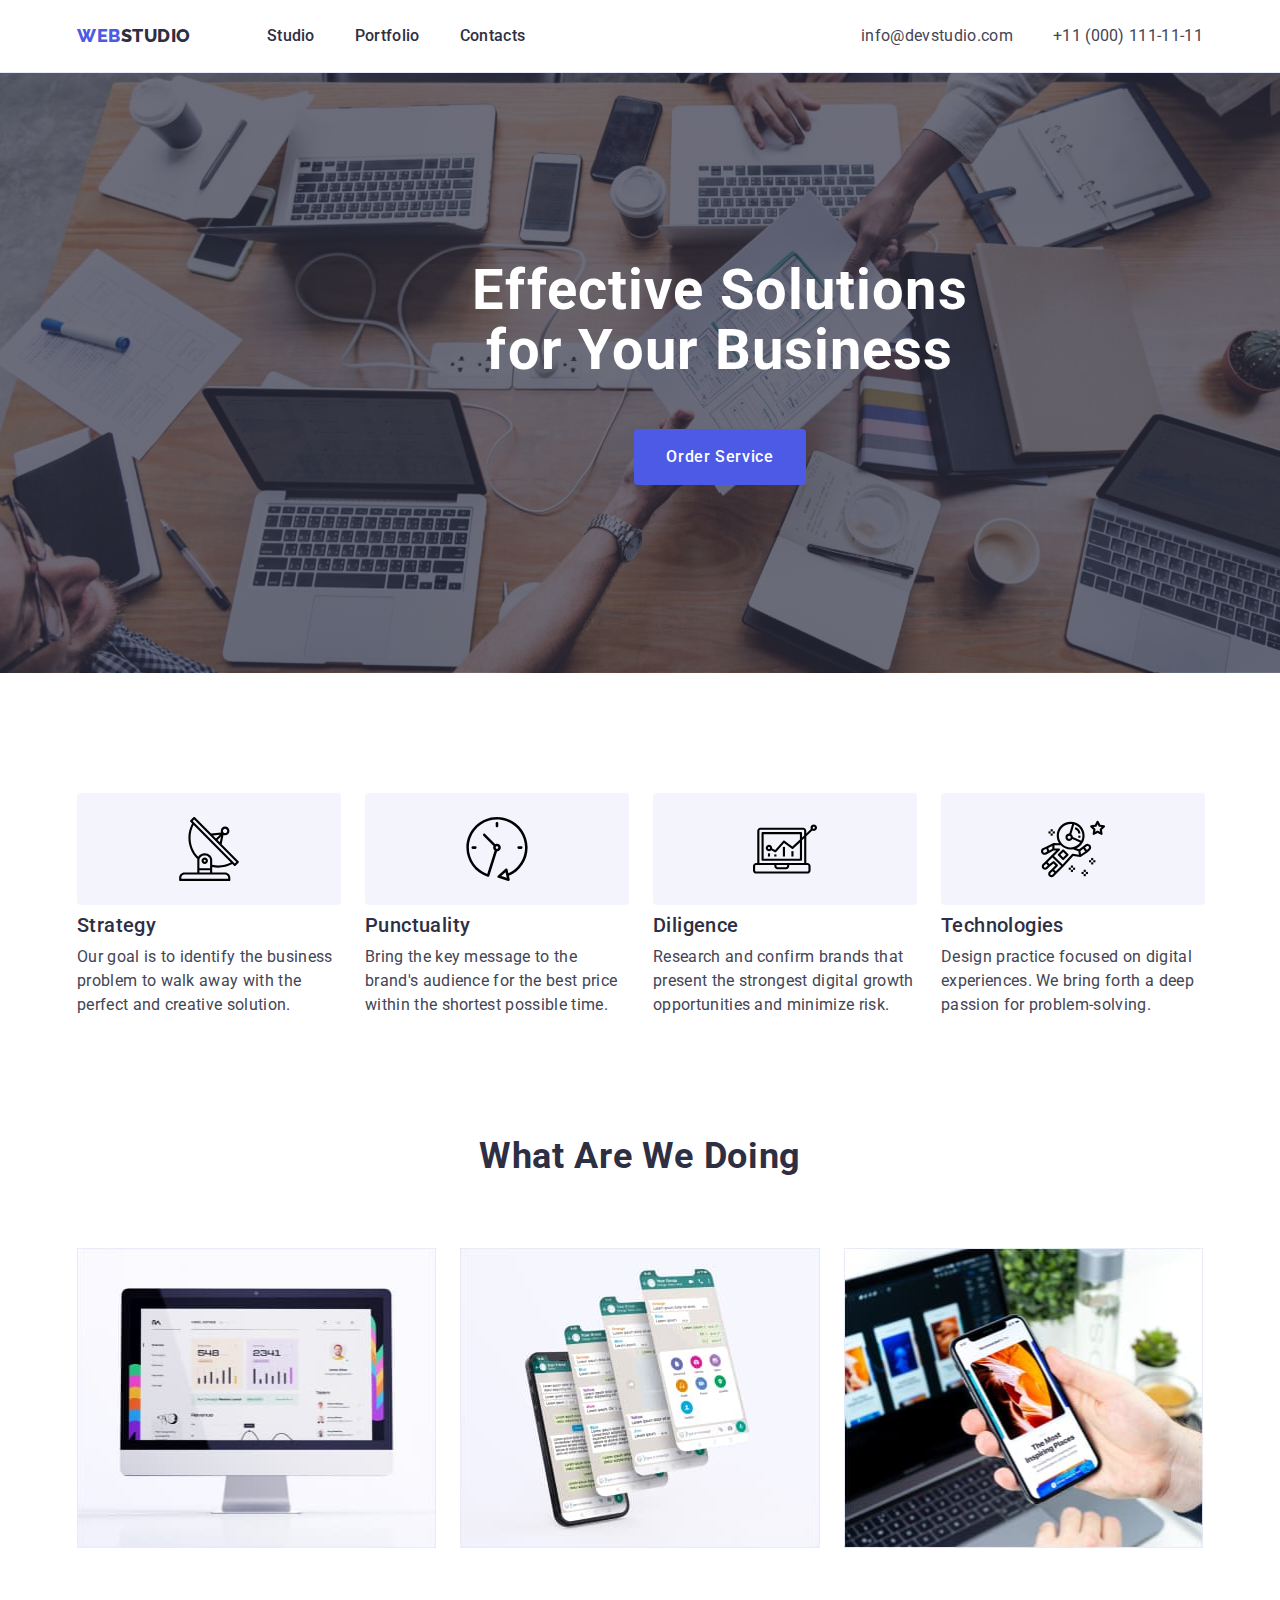
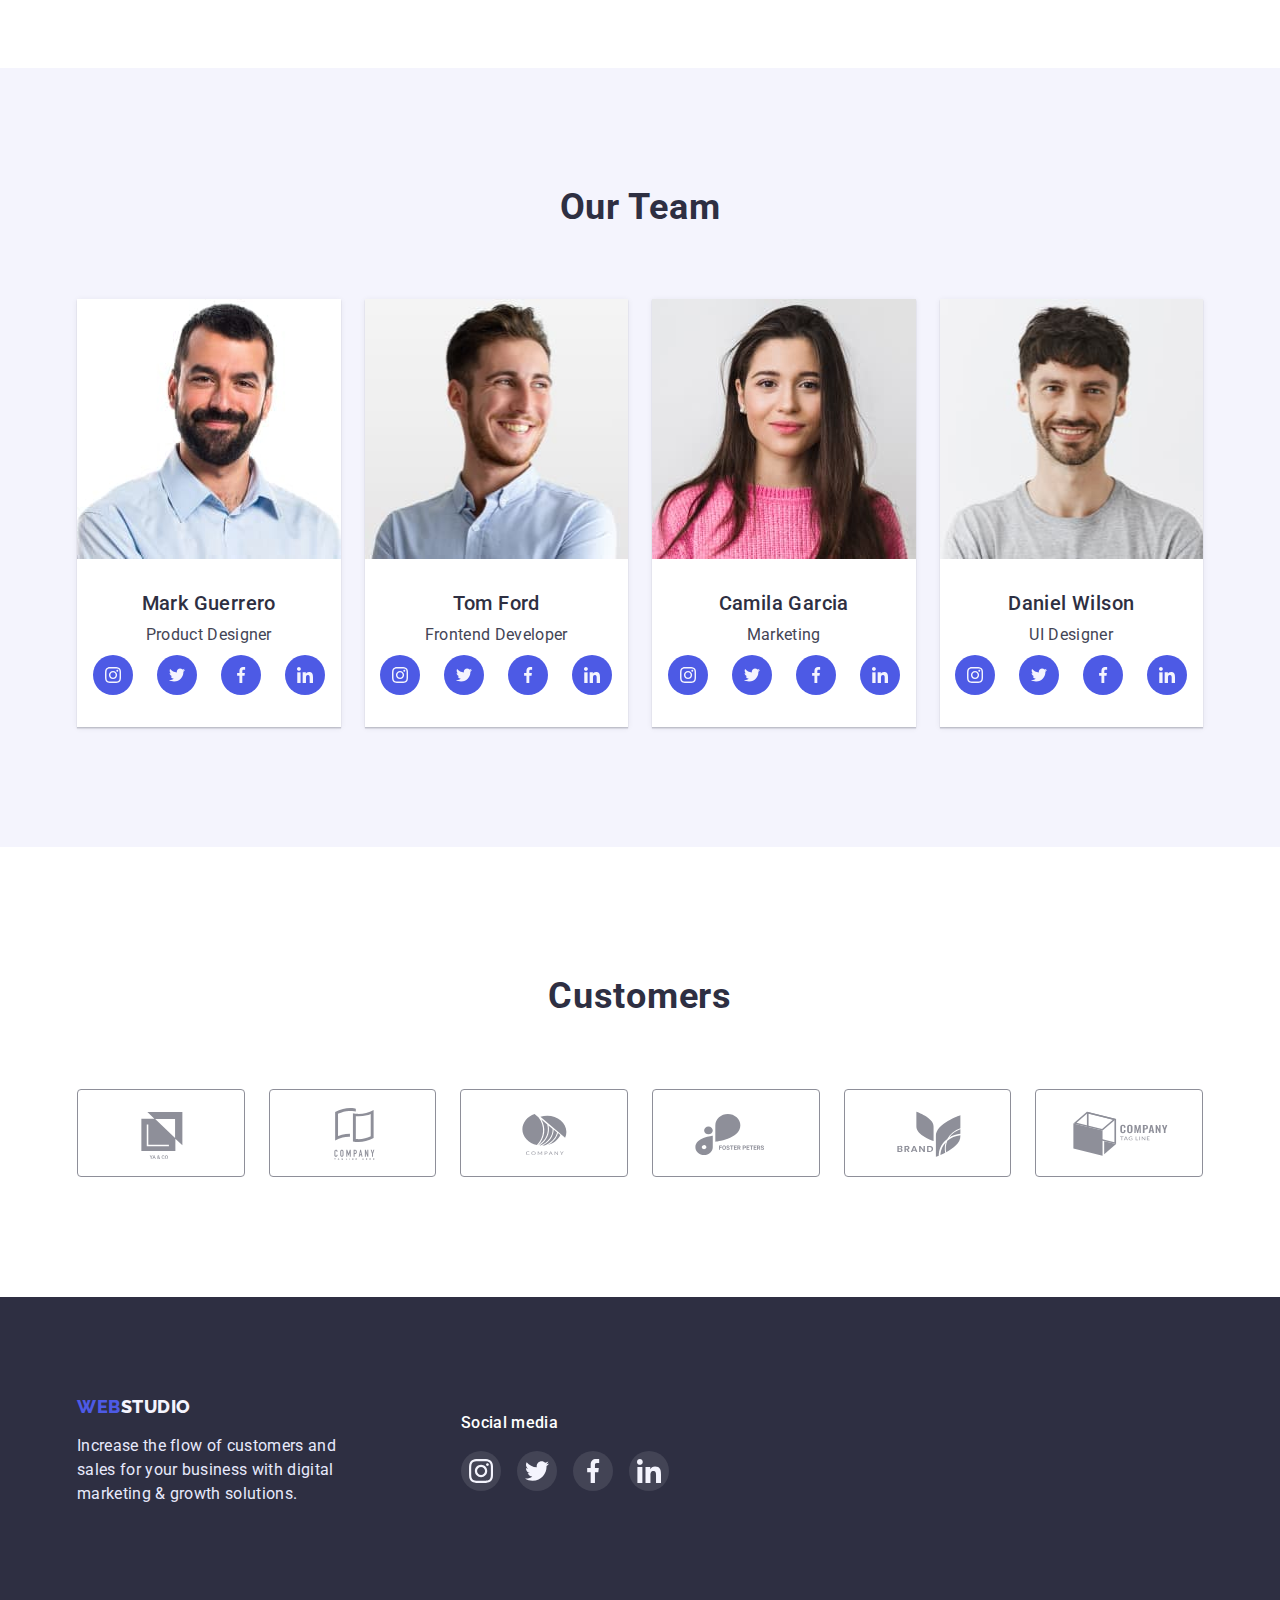
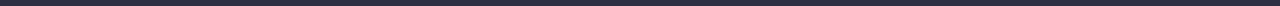
==== index.html @ b481aa51 "Initial commit" ====
<!DOCTYPE html>
<html lang="en">
  <head>
    <meta charset="UTF-8" />
    <meta http-equiv="X-UA-Compatible" content="IE=edge" />
    <meta name="viewport" content="width=device-width, initial-scale=1.0" />
    <title>Document</title>
    <link rel="preconnect" href="https://fonts.googleapis.com" />
    <link rel="preconnect" href="https://fonts.gstatic.com" crossorigin />
    <link
      href="https://fonts.googleapis.com/css2?family=Raleway:wght@800&family=Roboto:wght@400;500;700;900&display=swap"
      rel="stylesheet"
    />
    <link rel="stylesheet" href="https://cdnjs.cloudflare.com/ajax/libs/modern-normalize/1.1.0/modern-normalize.min.css">
    <link rel="stylesheet" href="./css/styles.css" />
  </head>
  <body>
    <!-- header  -->
    <header class="page-header">
      <div class="container header-container">
        <nav class="page-nav">
          <a href="./index.html" class="link logo">
            Web<spn class="logo-type">Studio</spn></a
          >
  
          <ul class="list menu">
            <li class="menu-item">
              <a href="./index.html" class="link menu-link">Studio</a>
            </li>
            <li class="menu-item">
              <a href="./portfolio.html" class="link menu-link">Portfolio</a>
            </li>
            <li class="menu-item">
              <a href="" class="link menu-link">Contacts</a>
            </li>
          </ul>
        </nav>
        <address>
          <ul class="list address-container">
            <li class="phone-number">
              <a href="mailto:info@devstudio.com" class="link info"
                >info@devstudio.com</a
              >
            </li>
            <li>
              <a href="tel:+110001111111" class="link info"
                >+11 (000) 111-11-11</a
              >
            </li>
          </ul>
        </address>
      </div>
    </header>
    <!-- main  -->
    <main>
      <!-- hero -->
      <section class="hero">
        <div class="container"><h1 class="hero-text">Effective Solutions for Your Business</h1>
        <button type="button" class="hero-btn">Order Service</button></div>
         
      </section>
      <!-- feature  -->
      <section >
        <div class="container"><h2 class="visually-hidden">our feature</h2>
          <!-- <ul class="feature-list-prymiry list">
            <li class="feature-list-item">
              <a href=""class="feature-list-link">
                <svg class="feature-list-icon" width="64" height="64">
                  <use href="./images/sprite.svg#icon-antenna"></use>
                </svg>
              </a>
            </li>
            <li>
              <a href=""class="feature-list-link">
                <svg class="feature-list-icon" width="64" height="64">
                  <use href="./images/sprite.svg#icon-clock"></use>
                </svg>
              </a>
            </li>
            <li>
              <a href=""class="feature-list-link">
                <svg class="feature-list-icon" width="64" height="64">
                  <use href="./images/sprite.svg#icon-diagram"></use>
                </svg>
              </a>
            </li>
            <li>
              <a href=""class="feature-list-link">
                <svg class="feature-list-icon" width="64" height="64">
                  <use href="./images/sprite.svg#icon-astronaut"></use>
                </svg>
              </a>
            </li>
          </ul> -->
        <ul class="list feature-container">
          <li class="feature-list">
            <div><a href="" class="feature-list-link">
              <svg class="feature-list-icon" width="64" height="64">
                <use href="./images/sprite.svg#icon-antenna"></use>
              </svg>
            </a></div>
            <h3 class="secondary-text feature-text">Strategy</h3>
            <p class="subtitle-text feature-subtitle">
              Our goal is to identify the business problem to walk away with the
              perfect and creative solution.
            </p>
          </li>
          <li class="feature-list">
            <div><a href="" class="feature-list-link">
              <svg class="feature-list-icon" width="64" height="64">
                <use href="./images/sprite.svg#icon-clock"></use>
              </svg>
            </a></div>
            <h3 class="secondary-text feature-text">Punctuality</h3>
            <p class="subtitle-text feature-subtitle">
              Bring the key message to the brand's audience for the best price
              within the shortest possible time.
            </p>
          </li>
          <li class="feature-list">
            <div><a href="" class="feature-list-link">
              <svg class="feature-list-icon" width="64" height="64">
                <use href="./images/sprite.svg#icon-diagram"></use>
              </svg>
            </a></div>
            <h3 class="secondary-text feature-text">Diligence</h3>
            <p class="subtitle-text feature-subtitle">
              Research and confirm brands that present the strongest digital
              growth opportunities and minimize risk.
            </p>
          </li>
          <li class="feature-list">
            <div><a href="" class="feature-list-link">
              <svg class="feature-list-icon" width="64" height="64">
                <use href="./images/sprite.svg#icon-astronaut"></use>
              </svg>
            </a></div>
            <h3 class="secondary-text feature-text">Technologies</h3>
            <p class="subtitle-text feature-subtitle">
              Design practice focused on digital experiences. We bring forth a
              deep passion for problem-solving.
            </p>
          </li>
        </ul></div>
       
      </section>
      <!-- What are we doing -->
      <section class="work-contanier">
        <div class="container "><h2 class="primary-text work-header">What are we doing</h2>
        <ul class="list work-list">
          <li class="work-cards">
            <img src="./images/our-works/rectangle.jpg" alt="laptop" width="360" height="300" />
          </li>
          <li class="work-cards">
            <img src="./images/our-works/rectangle1.jpg" alt="application" width="360" height="300" />
          </li>
          <li class="work-cards">
            <img src="./images/our-works/rectangle2.jpg" alt="mobile" width="360" height="300" />
          </li>
        </ul></div>
     
      </section>
      <!-- Our Team -->
      <section class="team-container">
        <div class="container"><h2 class="primary-text">Our Team</h2>
        <ul class="list team-list">
          <li class="team-cards" >
            <img src="./images/emploeers/mark-guerro.jpg" alt="Designer" width="264" />
            <div class="team-cards-text"><h3 class="secondary-text team-title">Mark Guerrero</h3>
            <p class="subtitle-text">Product Designer</p>
          <ul class="social-list list">
            <li class="social-list-item">
              <a href=""class="social-list-link">
                <svg class="social-list-icon" width="16" height="16">
                  <use href="./images/sprite.svg#instagram"></use></svg></a></li>
            <li class="social-list-item">
              <a href=""class="social-list-link">
                <svg class="social-list-icon" width="16" height="16">
                  <use href="./images/sprite.svg#twitter"></use></svg></a></li>
            <li class="social-list-item">
              <a href=""class="social-list-link">
                <svg class="social-list-icon" width="16" height="16">
                  <use href="./images/sprite.svg#facebook"></use></svg></a></li>
            <li class="social-list-item">
              <a href=""class="social-list-link">
                <svg class="social-list-icon" width="16" height="16">
                  <use href="./images/sprite.svg#linkedin"></use></svg></a></li>
          </ul></div>
          </li>
          <li class="team-cards" >
            <img src="./images/emploeers/tom-ford.jpg" alt="Developer" width="264" />
            <div class="team-cards-text"><h3 class="secondary-text team-title">Tom Ford</h3>
            <p class="subtitle-text">Frontend Developer</p>
          <ul class="social-list list">
            <li class="social-list-item">
              <a href="" class="social-list-link">
                <svg class="social-list-icon" width="16" height="16">
                  <use href="./images/sprite.svg#instagram"></use>
                </svg></a>
            </li>
            <li class="social-list-item">
              <a href="" class="social-list-link">
                <svg class="social-list-icon" width="16" height="16">
                  <use href="./images/sprite.svg#twitter"></use>
                </svg></a>
            </li>
            <li class="social-list-item">
              <a href="" class="social-list-link">
                <svg class="social-list-icon" width="16" height="16">
                  <use href="./images/sprite.svg#facebook"></use>
                </svg></a>
            </li>
            <li class="social-list-item">
              <a href="" class="social-list-link">
                <svg class="social-list-icon" width="16" height="16">
                  <use href="./images/sprite.svg#linkedin"></use>
                </svg></a>
            </li>
          </ul></div>
          </li>
          <li class="team-cards" >
            <img src="./images/emploeers/camila-garcia.jpg" alt="Marketing" width="264" />
            <div class="team-cards-text"><h3 class="secondary-text team-title">Camila Garcia</h3>
            <p class="subtitle-text">Marketing</p>
          <ul class="social-list list">
            <li class="social-list-item">
              <a href="" class="social-list-link">
                <svg class="social-list-icon" width="16" height="16">
                  <use href="./images/sprite.svg#instagram"></use>
                </svg></a>
            </li>
            <li class="social-list-item">
              <a href="" class="social-list-link">
                <svg class="social-list-icon" width="16" height="16">
                  <use href="./images/sprite.svg#twitter"></use>
                </svg></a>
            </li>
            <li class="social-list-item">
              <a href="" class="social-list-link">
                <svg class="social-list-icon" width="16" height="16">
                  <use href="./images/sprite.svg#facebook"></use>
                </svg></a>
            </li>
            <li class="social-list-item">
              <a href="" class="social-list-link">
                <svg class="social-list-icon" width="16" height="16">
                  <use href="./images/sprite.svg#linkedin"></use>
                </svg></a>
            </li>
          </ul></div>
          </li>
          <li class="team-cards" >
            <img src="./images/emploeers/daniel-wilson.jpg" alt="Designer" width="264" />
            <div class="team-cards-text"><h3 class="secondary-text team-title">Daniel Wilson</h3>
            <p class="subtitle-text">UI Designer</p>
          <ul class="social-list list">
            <li class="social-list-item">
              <a href="" class="social-list-link">
                <svg class="social-list-icon" width="16" height="16">
                  <use href="./images/sprite.svg#instagram"></use>
                </svg></a>
            </li>
            <li class="social-list-item">
              <a href="" class="social-list-link">
                <svg class="social-list-icon" width="16" height="16">
                  <use href="./images/sprite.svg#twitter"></use>
                </svg></a>
            </li>
            <li class="social-list-item">
              <a href="" class="social-list-link">
                <svg class="social-list-icon" width="16" height="16">
                  <use href="./images/sprite.svg#facebook"></use>
                </svg></a>
            </li>
            <li class="social-list-item">
              <a href="" class="social-list-link">
                <svg class="social-list-icon" width="16" height="16">
                  <use href="./images/sprite.svg#linkedin"></use>
                </svg></a>
            </li>
          </ul></div>
          </li>
        </ul></div>
      </section>
      <!-- customers -->
      <section class="customers-conteiner">
        <div class="container">
        <h2 class="customers-title">Customers</h2>
        <ul class="customers-list list">
          <li class="customers-list-item">
            <a href="" class="customers-list-link">
              <svg class="customers-list-icon" width="104" height="56">
                <use href="./images/sprite.svg#icon-logo"></use></svg></a></li>
          <li class="customers-list-item">
            <a href="" class="customers-list-link">
              <svg class="customers-list-icon" width="104" height="56">
                <use href="./images/sprite.svg#icon-logo-1"></use></svg></a></li>
          <li class="customers-list-item">
            <a href="" class="customers-list-link">
              <svg class="customers-list-icon" width="104" height="56">
                <use href="./images/sprite.svg#icon-logo-2"></use></svg></a></li>
          <li class="customers-list-item">
            <a href="" class="customers-list-link">
              <svg class="customers-list-icon" width="104" height="56">
                <use href="./images/sprite.svg#icon-logo-3"></use></svg></a></li>
          <li class="customers-list-item">
            <a href="" class="customers-list-link">
              <svg class="customers-list-icon" width="104" height="56">
                <use href="./images/sprite.svg#icon-logo-4"></use></svg></a></li>
          <li class="customers-list-item">
            <a href="" class="customers-list-link">
              <svg class="customers-list-icon" width="104" height="56">
                <use href="./images/sprite.svg#icon-logo-5"></use></svg></a></li>
        </ul>
        </div>
      </section>
    </main>
    <!-- footer  -->
    <footer class="footer-container">
     <div class="container footer-flex-container">
       <div class="footer-container-logo"><a href="./index.html" class="link footer-btn">
        Web<span class="footer-btn-studio">Studio</span></a>
      <p class="footer-text">
        Increase the flow of customers and sales for your business with digital
        marketing & growth solutions.
      </p></div>
      <div class="social-media-container">
      <p class="footer-title">Social media</p>
      <ul class="footer-list list">
        <li class="footer-list-item">
          <a href="" class="footer-list-link">
            <svg class="footer-list-icon" width="24" height="24">
              <use href="./images/sprite.svg#instagram"></use>
            </svg>
          </a>
        </li>
        <li class="footer-list-item">
          <a href="" class="footer-list-link">
            <svg class="footer-list-icon"width="24" height="24">
              <use href="./images/sprite.svg#twitter" ></use>
            </svg>
          </a>
        </li>
        <li class="footer-list-item">
          <a href="" class="footer-list-link">
            <svg class="footer-list-icon"width="24" height="24">
              <use href="./images/sprite.svg#facebook" ></use>
            </svg>
          </a>
        </li>
        <li class="footer-list-item">
          <a href="" class="footer-list-link">
            <svg class="footer-list-icon"width="24" height="24">
              <use href="./images/sprite.svg#linkedin" ></use>
            </svg>
          </a>
        </li>
      </ul>
      </div>
     </div >
    </footer>
  </body>
</html>
---- css/styles.css ----
.list {
  list-style: none;
}
.link {
  text-decoration: none;
}
body {
  font-family: 'Roboto', sans-serif;
  color: var(--primary-text);
}
button {
  cursor: pointer;
}
h1,
h2,
h3,
h4,
p {
  margin-top: 0;
  margin-bottom: 0;
}
ul,
ol {
  margin-top: 0;
  margin-bottom: 0;
  padding-left: 0;
}
img {
  display: block;
  width: 100%;
  height: auto;
}
.visually-hidden {
  position: absolute;
  white-space: nowrap;
  width: 1px;
  height: 1px;
  overflow: hidden;
  border: 0;
  padding: 0;
  clip: rect(0 0 0 0);
  clip-path: inset(50%);
  margin: -1px;
}

.container {
  width: 1158px;
  margin-left: auto;
  margin-right: auto;
  padding-left: 16px;
  padding-right: 16px;
}
section {
  padding-bottom: 120px;
  padding-top: 120px;
}

/* ===============root===============  */
:root {
  --cloud-light-background: #f4f4fd;
  --cornflower-accent-color: #e7e9fc;
  --light-slate-subtle: #8e8f99;
  --green-succsses-color: #31d0aa;
  --iris-brand-color: #4d5ae5;
  --primary-text: #2e2f42;
  --text-color-slate: #434455;
  --hover-ocean: #404bbf;
  --white: #ffffff;
}

.primary-text {
  font-weight: 700;
  font-size: 36px;
  line-height: 1.1;
  letter-spacing: 0.02em;
  margin-bottom: 72px;
  text-align: center;
}
.secondary-text {
  font-weight: 500;
  font-size: 20px;
  line-height: 1.2;
  letter-spacing: 0.02em;
  color: var(--primary-text);
}
.subtitle-text {
  font-size: 16px;
  line-height: 1.5;
  letter-spacing: 0.02em;

  color: var(--text-color-slate);
}
/* =================header===============  */

.logo {
  font-family: 'Raleway';
  font-weight: 800;
  font-size: 18px;
  line-height: 1.3;
  letter-spacing: 0.03em;
  text-transform: uppercase;
  color: var(--iris-brand-color);
  margin-right: 76px;
}
.logo-type {
  color: var(--primary-text);
}

.menu-link {
  color: var(--primary-text);
  font-weight: 500;
  font-size: 16px;
  line-height: 1.5;
  letter-spacing: 0.02em;
}
.menu-item:not(:last-child) {
  margin-right: 40px;
}
.menu-link:hover,
.menu-link:focus {
  color: var(--hover-ocean);
}
.info {
  font-style: normal;
  font-size: 16px;
  line-height: 1.5;
  letter-spacing: 0.02em;
  color: var(--text-color-slate);
}
.info:hover,
.info:focus {
  color: var(--hover-ocean);
}
.header-container {
  display: flex;
  align-items: center;
  justify-content: space-between;
}
.page-nav {
  display: flex;
  align-items: center;
}
.menu {
  display: flex;
}
.address-container {
  display: flex;
}
.phone-number {
  margin-right: 40px;
}
.page-header {
  padding-top: 24px;
  padding-bottom: 24px;
  border-bottom: 1px solid var(--cornflower-accent-color);
}
/* ===========main============== */
/* ========hero============= */
.hero {
  background-color: var(--primary-text);
  text-align: center;
  padding-bottom: 188px;
  padding-top: 188px;
  background-image: linear-gradient(
      rgba(46, 47, 66, 0.7),
      rgba(46, 47, 66, 0.7)
    ),
    url(../images/people-office.jpg);
  background-repeat: no-repeat;
  background-position: center;
  background-size: cover;
  width: 1440px;
  margin-left: auto;
  margin-right: auto;
}

.hero-text {
  font-weight: 700;
  font-size: 56px;
  line-height: 1.07;
  /* text-align: center; */
  letter-spacing: 0.02em;
  color: var(--white);
  width: 496px;
  margin-bottom: 48px;
  margin-left: auto;
  margin-right: auto;
}
.hero-btn {
  background: var(--iris-brand-color);
  font-family: inherit;
  font-weight: 500;
  font-size: 16px;
  line-height: 1.5;
  letter-spacing: 0.04em;
  color: var(--white);
  border-radius: 4px;
  border: transparent;
  padding-top: 16px;
  padding-bottom: 16px;
  padding-right: 32px;
  padding-left: 32px;
}
.hero-btn:hover,
.hero-btn:focus {
  background-color: var(--hover-ocean);
  color: var(--white);
}

/* =========feature-container=========== */

.feature-container {
  display: flex;
}
.feature-list:not(:last-child) {
  margin-right: 24px;
}

.feature-text {
  margin-bottom: 8px;
  margin-top: 8px;
}
.feature-subtitle {
  min-width: 264px;
}
.feature-list-prymiry {
  display: flex;
  justify-content: space-between;
  align-items: center;
}
.feature-list-link {
  display: flex;
  justify-content: center;
  align-items: center;
  height: 112px;
  background: var(--cloud-light-background);
  border-radius: 4px;
}

/* ===============works==================== */
.work-contanier {
  padding-top: 0;
}
.work-header {
  text-transform: capitalize;
}

.work-list {
  display: flex;
  column-gap: 24px;
}
.work-cards {
  flex-basis: calc(100%-58px) / 3;
}

/* ====================team================ */
.team-container {
  background-color: var(--cloud-light-background);
}
.team-list {
  display: flex;
  column-gap: 24px;
}
.team-cards {
  flex-basis: calc((100%-24px * 3) / 4);
  background-color: var(--white);
  box-shadow: 0px 1px 6px rgba(46, 47, 66, 0.08),
    0px 1px 1px rgba(46, 47, 66, 0.16), 0px 2px 1px rgba(46, 47, 66, 0.08);
}
.team-cards-text {
  padding-bottom: 32px;
  padding-top: 32px;
  text-align: center;
}
.team-title {
  margin-bottom: 8px;
}
.social-list-link {
  display: flex;
  justify-content: center;
  align-items: center;
  width: 40px;
  height: 40px;
  border-radius: 50%;
  background-color: var(--iris-brand-color);
}
.social-list {
  display: flex;
  justify-content: center;
  gap: 24px;
  margin-top: 8px;
}
.social-list-icon {
  fill: var(--cloud-light-background);
}
.social-list-link:hover,
.social-list-link:focus {
  background-color: var(--hover-ocean);
}
/* ===========customers============= */
.customers-title {
  font-weight: 700;
  font-size: 36px;
  line-height: 1.11;
  text-align: center;
  letter-spacing: 0.02em;
  text-transform: capitalize;
  color: var(--primary-text);
  margin-bottom: 72px;
}
.customers-conteiner {
  padding-top: 130px;
}
.customers-list {
  display: flex;
  justify-content: center;
  align-items: center;
  gap: 24px;
}
.customers-list-icon {
  fill: var(--light-slate-subtle);
}
/* .customers-list-icon:hover,
.customers-list-icon:focus {
  fill: var(--hover-ocean);
} */
.customers-list-link {
  display: flex;
  justify-content: center;
  align-items: center;

  height: 88px;
  border: 1px solid var(--light-slate-subtle);
  border-radius: 4px;
}
.customers-list-link:hover,
.customers-list-link:focus {
  border: 1px solid var(--hover-ocean);
  border-radius: 4px;
}
.customers-list-link:hover .customers-list-icon {
  fill: var(--hover-ocean);
}
.customers-list-item {
  width: calc((100% - 120px) / 6);
}
/* ===========footer============= */
.footer-container {
  background-color: var(--primary-text);
  padding-top: 100px;
  padding-bottom: 100px;
}
.footer-btn {
  font-family: 'Raleway';
  font-weight: 800;
  font-size: 18px;
  line-height: 1.16;
  letter-spacing: 0.03em;
  text-transform: uppercase;
  color: var(--iris-brand-color);
}

.footer-btn-studio {
  color: var(--cloud-light-background);
}

.footer-text {
  font-size: 16px;
  line-height: 1.5;
  letter-spacing: 0.02em;
  color: var(--cornflower-accent-color);

  margin-top: 16px;
}
.footer-container-logo {
  width: 264px;
}

.footer-title {
  font-weight: 500;
  font-size: 16px;
  line-height: 1.5;

  letter-spacing: 0.02em;

  color: var(--white);
  margin-bottom: 16px;
}
.footer-list {
  display: flex;
}
.footer-list-link {
  display: flex;
  justify-content: center;
  align-items: center;
  width: 40px;
  height: 40px;
  border-radius: 50%;
  background-color: var(--text-color-slate);
}
.footer-list-link:hover,
.footer-list-link:focus {
  background-color: var(--green-succsses-color);
}
.footer-list-item:not(:last-child) {
  margin-right: 16px;
}
.footer-flex-container {
  display: flex;
  align-items: center;
}
.footer-list-icon {
  fill: var(--cloud-light-background);
}
.social-media-container {
  width: 280px;
  margin-left: 120px;
}
/* ===========portfolio============= */
/* ===========portfolio============= */
/* ===========portfolio============= */

.filter-btn {
  font-family: inherit;
  background: var(--cloud-light-background);
  font-weight: 500;
  font-size: 16px;
  line-height: 1.5;
  letter-spacing: 0.04em;
  color: var(--iris-brand-color);
  border: 1px solid var(--cornflower-accent-color);
  border-radius: 4px;
  padding-top: 12px;
  padding-bottom: 12px;
  padding-right: 24px;
  padding-left: 24px;
}
.filter-btn:hover,
.filter-btn:focus {
  background-color: var(--hover-ocean);
  color: var(--white);
  box-shadow: 0px 3px 1px rgba(0, 0, 0, 0.1), 0px 2px 1px rgba(0, 0, 0, 0.08),
    0px 2px 2px rgba(0, 0, 0, 0.12);
}
.btn-container {
  display: flex;
  justify-content: center;
  column-gap: 24px;
  margin-bottom: 72px;
}

.portfolio-photo-container {
  display: flex;
  flex-wrap: wrap;
  column-gap: 24px;
  row-gap: 48px;
}
.portfolio-photo-cards {
  flex-basis: calc((100% - 48px) / 3);
}
.portfolio-hover-link {
  display: block;
}
.portfolio-hover-link:hover,
.portfolio-hover-link:focus {
  box-shadow: 0px 1px 6px rgba(46, 47, 66, 0.08),
    0px 1px 1px rgba(46, 47, 66, 0.16), 0px 2px 1px rgba(46, 47, 66, 0.08);
}
.portfolio-text-cards {
  border: 1px solid #e7e9fc;
  padding-top: 32px;
  padding-bottom: 32px;
  padding-left: 16px;
  border-top: none;
}
.portfolio-title {
  margin-bottom: 8px;
}
.potfolio-container {
  padding-top: 96px;
}
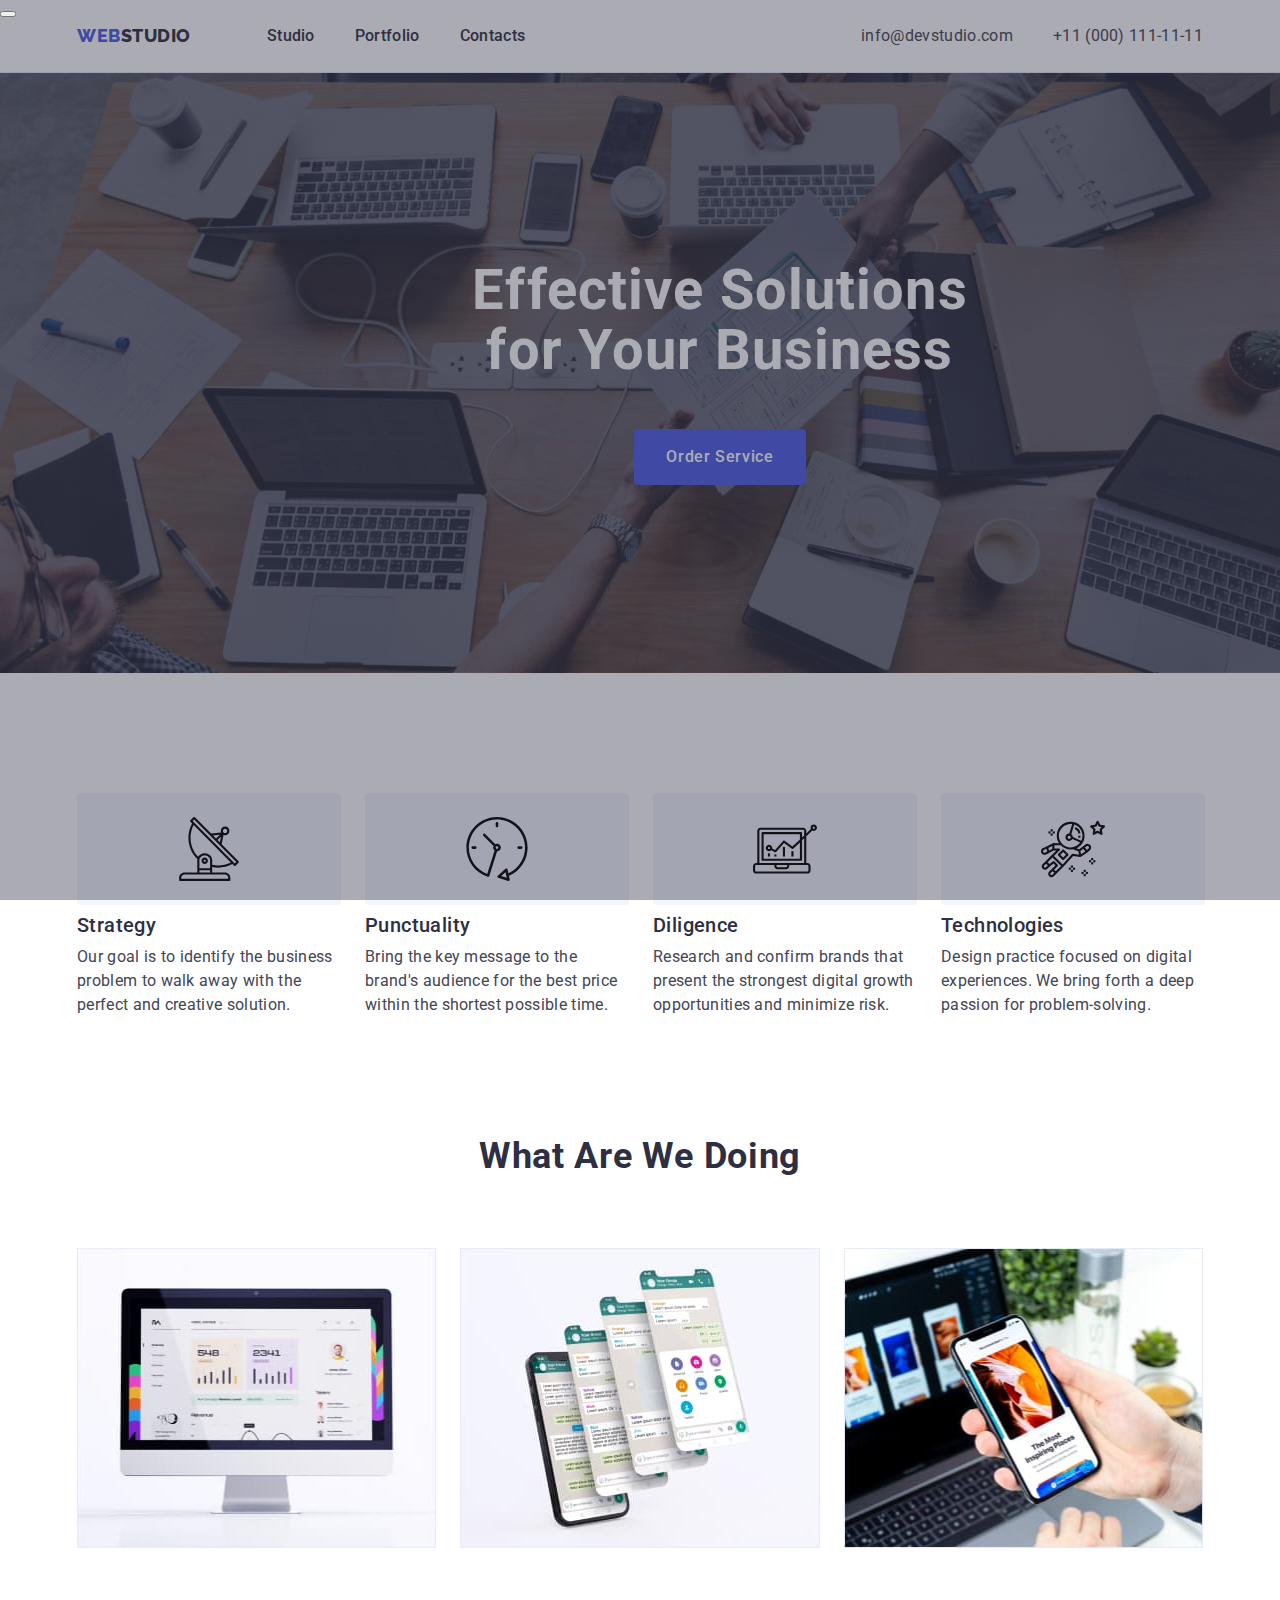
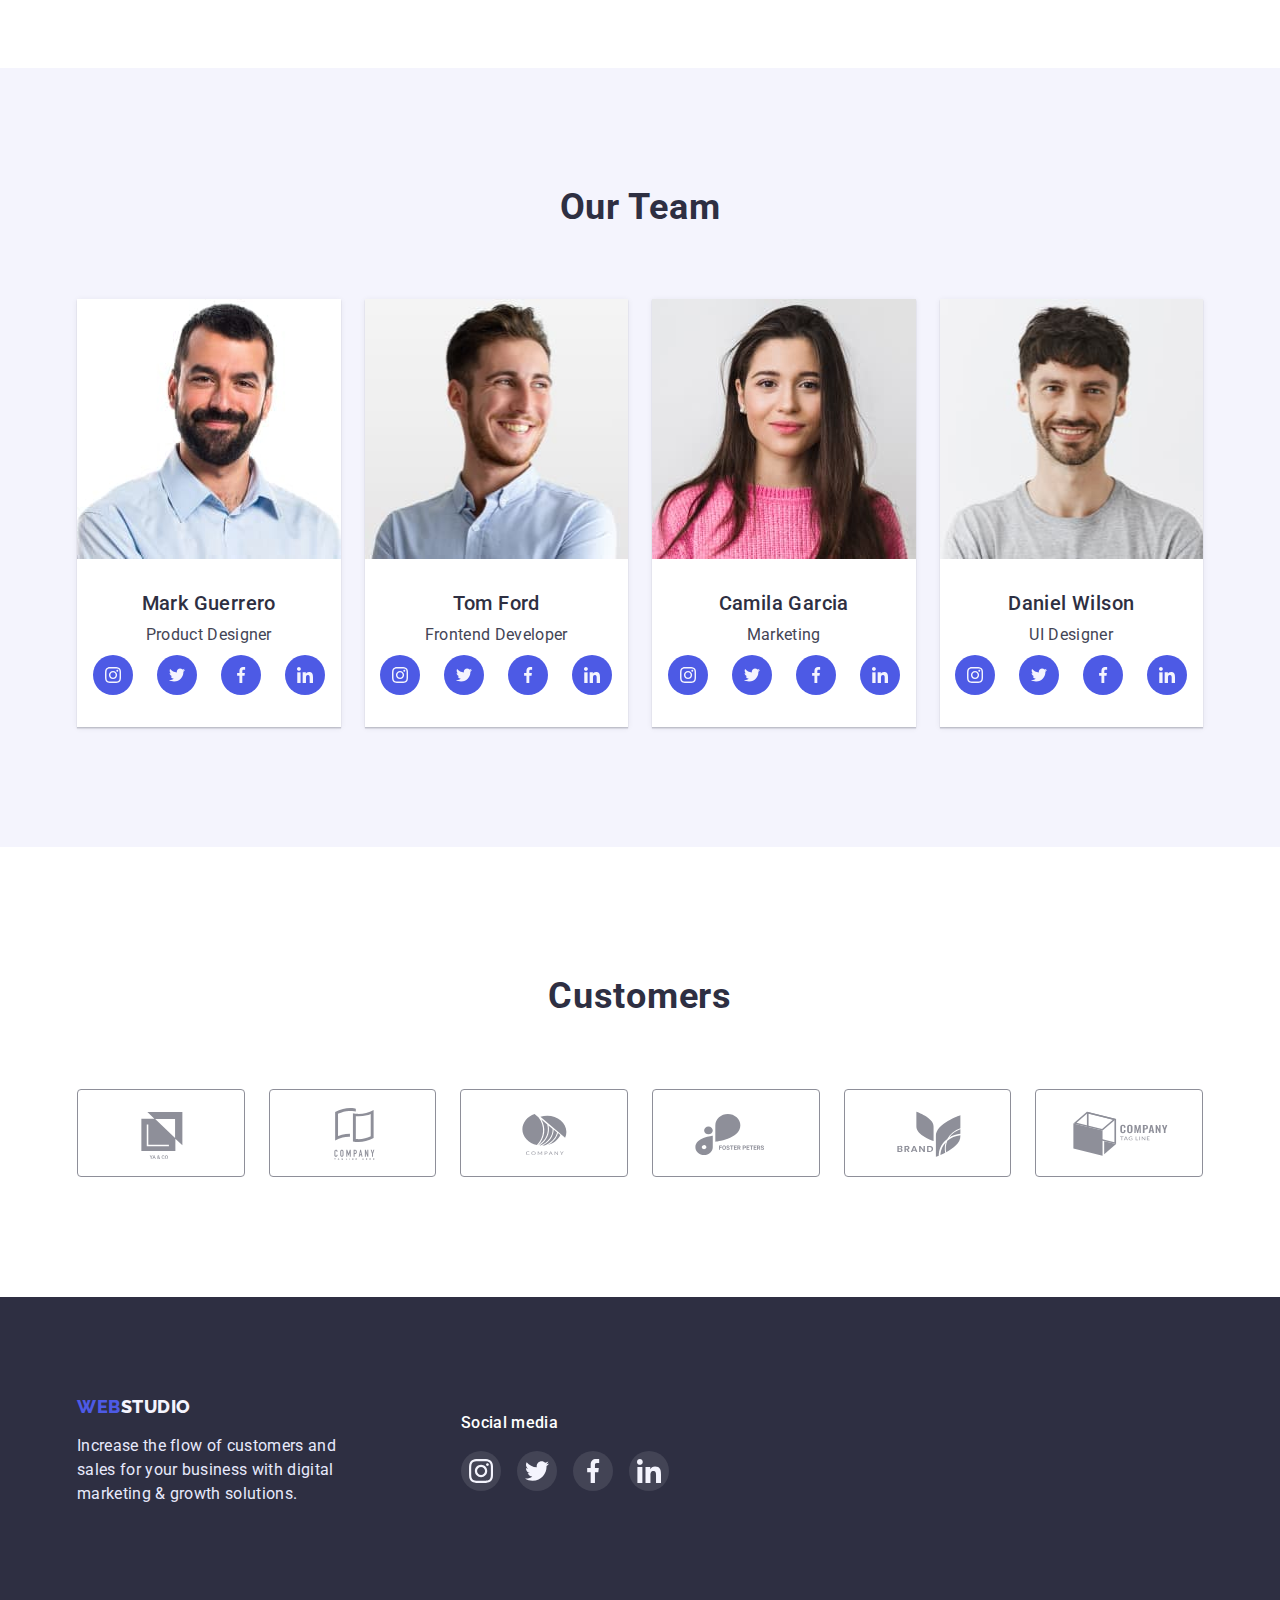
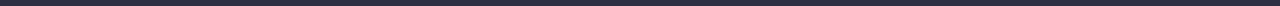
==== commit 42a97280: "1" ====
--- a/index.html
+++ b/index.html
@@ -94,11 +94,11 @@
           </ul> -->
         <ul class="list feature-container">
           <li class="feature-list">
-            <div><a href="" class="feature-list-link">
+            <div class="feature-list-link">
               <svg class="feature-list-icon" width="64" height="64">
                 <use href="./images/sprite.svg#icon-antenna"></use>
               </svg>
-            </a></div>
+            </div>
             <h3 class="secondary-text feature-text">Strategy</h3>
             <p class="subtitle-text feature-subtitle">
               Our goal is to identify the business problem to walk away with the
@@ -106,11 +106,11 @@
             </p>
           </li>
           <li class="feature-list">
-            <div><a href="" class="feature-list-link">
+            <div class="feature-list-link">
               <svg class="feature-list-icon" width="64" height="64">
                 <use href="./images/sprite.svg#icon-clock"></use>
               </svg>
-            </a></div>
+            </div>
             <h3 class="secondary-text feature-text">Punctuality</h3>
             <p class="subtitle-text feature-subtitle">
               Bring the key message to the brand's audience for the best price
@@ -118,11 +118,11 @@
             </p>
           </li>
           <li class="feature-list">
-            <div><a href="" class="feature-list-link">
+            <div class="feature-list-link">
               <svg class="feature-list-icon" width="64" height="64">
                 <use href="./images/sprite.svg#icon-diagram"></use>
               </svg>
-            </a></div>
+            </div>
             <h3 class="secondary-text feature-text">Diligence</h3>
             <p class="subtitle-text feature-subtitle">
               Research and confirm brands that present the strongest digital
@@ -130,11 +130,11 @@
             </p>
           </li>
           <li class="feature-list">
-            <div><a href="" class="feature-list-link">
+            <div class="feature-list-link">
               <svg class="feature-list-icon" width="64" height="64">
                 <use href="./images/sprite.svg#icon-astronaut"></use>
               </svg>
-            </a></div>
+            </div>
             <h3 class="secondary-text feature-text">Technologies</h3>
             <p class="subtitle-text feature-subtitle">
               Design practice focused on digital experiences. We bring forth a
@@ -359,5 +359,11 @@
       </div>
      </div >
     </footer>
+    <div class="backdrop">
+    <div class="modal">
+      <button type="button" class="clouse-modal-btn"></button>
+    </div>
+    </div>
+
   </body>
 </html>
--- a/css/styles.css
+++ b/css/styles.css
@@ -112,6 +112,7 @@
   font-size: 16px;
   line-height: 1.5;
   letter-spacing: 0.02em;
+  transition: color 250ms cubic-bezier(0.4, 0, 0.2, 1);
 }
 .menu-item:not(:last-child) {
   margin-right: 40px;
@@ -126,6 +127,7 @@
   line-height: 1.5;
   letter-spacing: 0.02em;
   color: var(--text-color-slate);
+  transition: color 250ms cubic-bezier(0.4, 0, 0.2, 1);
 }
 .info:hover,
 .info:focus {
@@ -200,6 +202,8 @@
   padding-bottom: 16px;
   padding-right: 32px;
   padding-left: 32px;
+  transition: color 250ms cubic-bezier(0.4, 0, 0.2, 1),
+    background-color 250ms cubic-bezier(0.4, 0, 0.2, 1);
 }
 .hero-btn:hover,
 .hero-btn:focus {
@@ -283,6 +287,7 @@
   height: 40px;
   border-radius: 50%;
   background-color: var(--iris-brand-color);
+  transition: background-color 250ms cubic-bezier(0.4, 0, 0.2, 1);
 }
 .social-list {
   display: flex;
@@ -320,10 +325,7 @@
 .customers-list-icon {
   fill: var(--light-slate-subtle);
 }
-/* .customers-list-icon:hover,
-.customers-list-icon:focus {
-  fill: var(--hover-ocean);
-} */
+
 .customers-list-link {
   display: flex;
   justify-content: center;
@@ -332,6 +334,8 @@
   height: 88px;
   border: 1px solid var(--light-slate-subtle);
   border-radius: 4px;
+  transition: border 250ms cubic-bezier(0.4, 0, 0.2, 1),
+    border-radius 250ms cubic-bezier(0.4, 0, 0.2, 1);
 }
 .customers-list-link:hover,
 .customers-list-link:focus {
@@ -397,6 +401,7 @@
   height: 40px;
   border-radius: 50%;
   background-color: var(--text-color-slate);
+  transition: background-color 250ms cubic-bezier(0.4, 0, 0.2, 1);
 }
 .footer-list-link:hover,
 .footer-list-link:focus {
@@ -434,6 +439,10 @@
   padding-bottom: 12px;
   padding-right: 24px;
   padding-left: 24px;
+  transition: background-color 250ms cubic-bezier(0.4, 0, 0.2, 1),
+    color 250ms cubic-bezier(0.4, 0, 0.2, 1),
+    box-shadow 250ms cubic-bezier(0.4, 0, 0.2, 1),
+    border 250ms cubic-bezier(0.4, 0, 0.2, 1);
 }
 .filter-btn:hover,
 .filter-btn:focus {
@@ -441,6 +450,7 @@
   color: var(--white);
   box-shadow: 0px 3px 1px rgba(0, 0, 0, 0.1), 0px 2px 1px rgba(0, 0, 0, 0.08),
     0px 2px 2px rgba(0, 0, 0, 0.12);
+  border: 1px solid var(--hover-ocean);
 }
 .btn-container {
   display: flex;
@@ -459,6 +469,7 @@
   flex-basis: calc((100% - 48px) / 3);
 }
 .portfolio-hover-link {
+  transition: box-shadow 250ms cubic-bezier(0.4, 0, 0.2, 1);
   display: block;
 }
 .portfolio-hover-link:hover,
@@ -479,3 +490,38 @@
 .potfolio-container {
   padding-top: 96px;
 }
+.overlay {
+  position: absolute;
+  left: 0;
+  top: 0;
+  width: 100%;
+  height: 100%;
+  overflow: auto;
+  transform: translate(0%, 100%);
+  transition: transform 250ms cubic-bezier(0.4, 0, 0.2, 1);
+  font-size: 16px;
+  line-height: 1.5;
+  letter-spacing: 0.02em;
+  color: var(--cloud-light-background);
+  background: var(--iris-brand-color);
+  padding-left: 32px;
+  padding-right: 32px;
+  padding-top: 40px;
+}
+.potfolio-list-overlay {
+  position: relative;
+  overflow: hidden;
+}
+.portfolio-hover-link:hover .overlay,
+.portfolio-hover-link:focus .overlay {
+  transform: translate(0%, 0%);
+}
+/* ===========modal-wimdows================ */
+.backdrop {
+  position: fixed;
+  top: 0;
+  left: 0;
+  width: 100%;
+  height: 100%;
+  background-color: rgba(46, 47, 66, 0.4);
+}
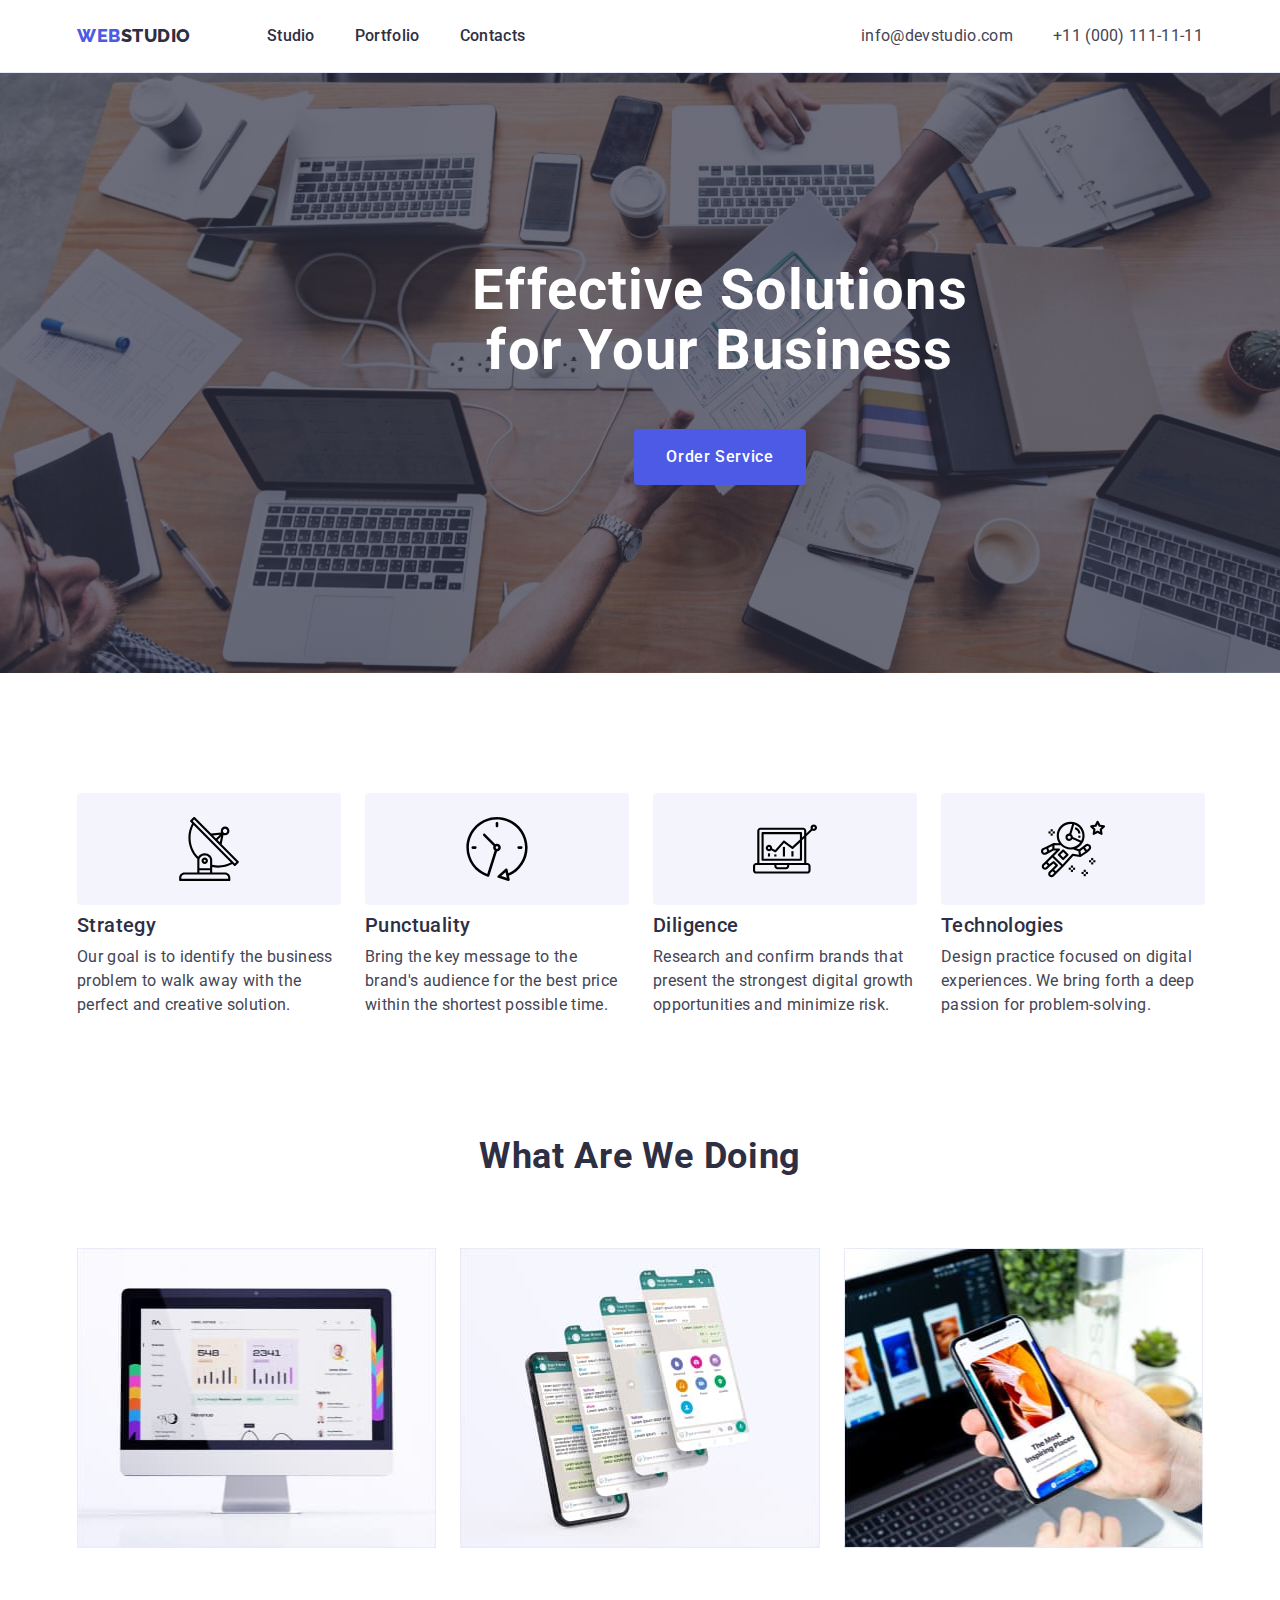
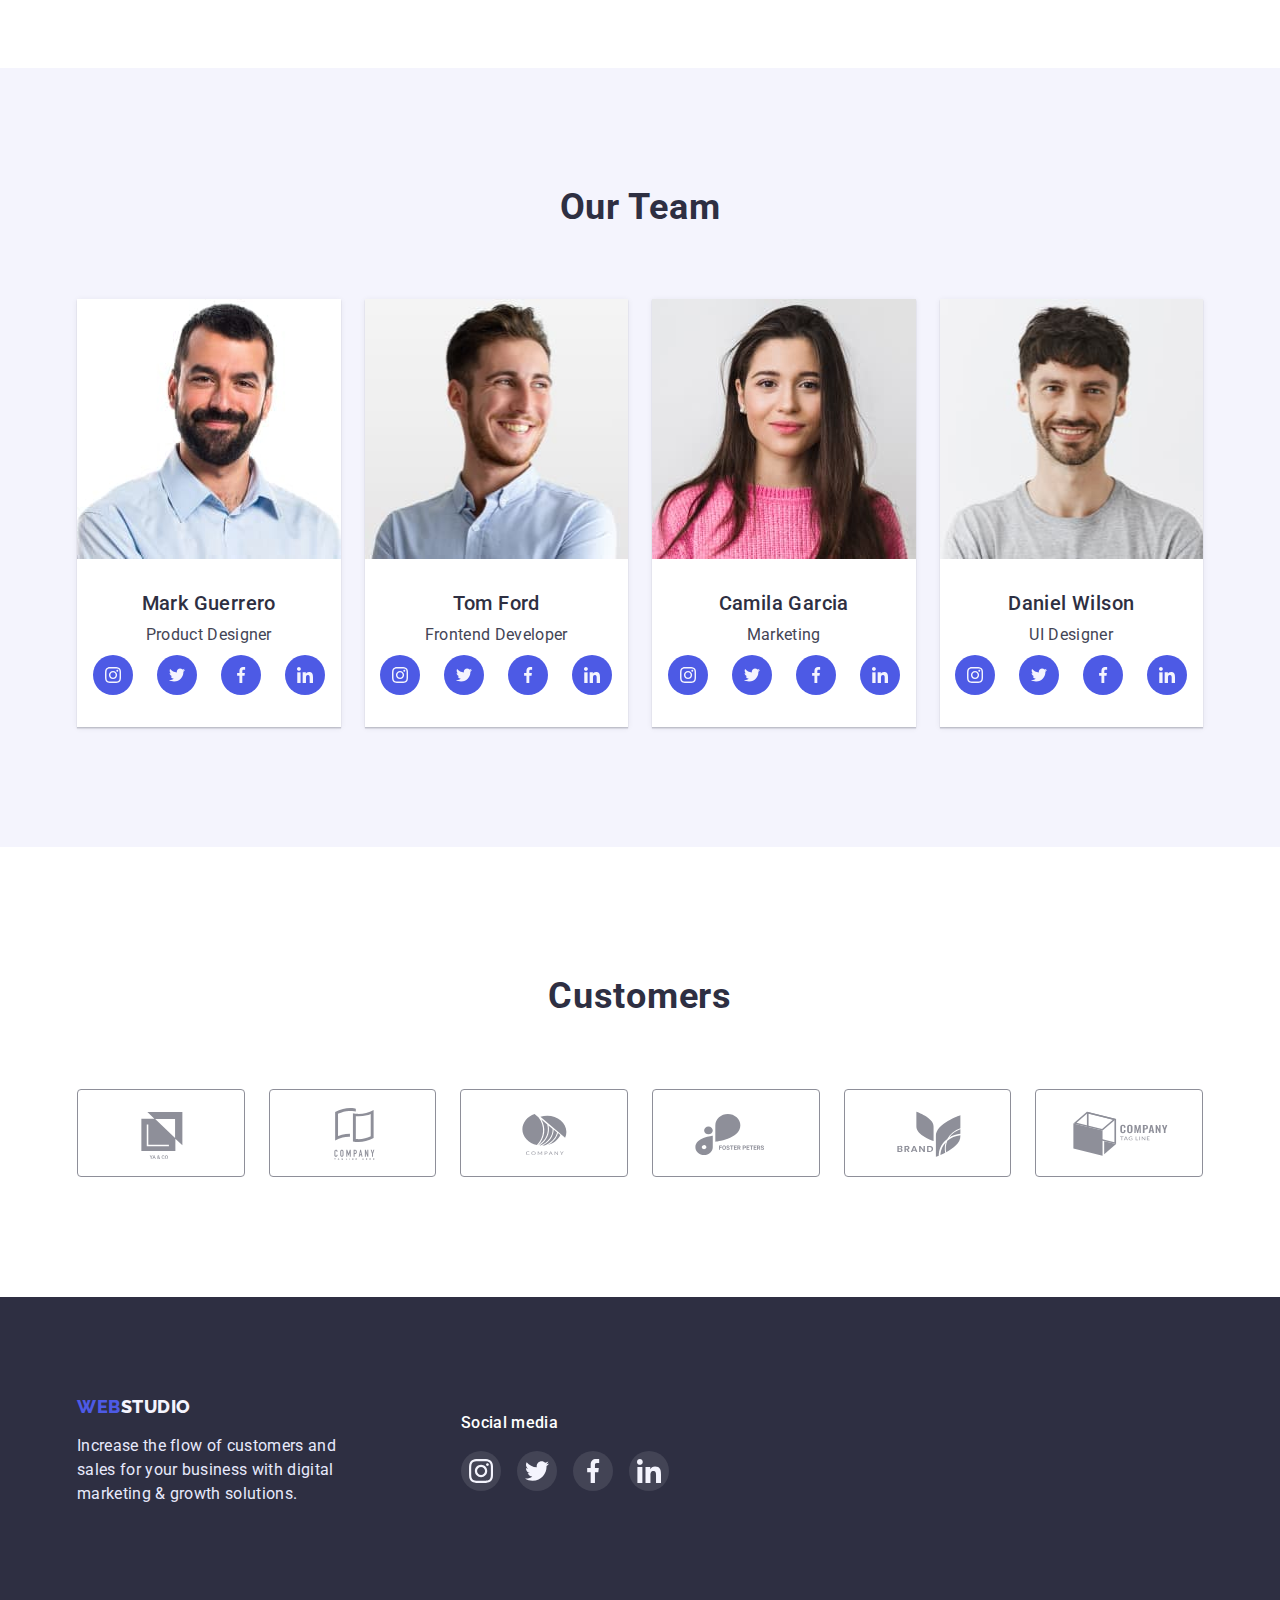
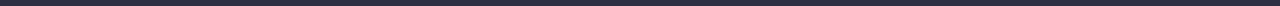
==== commit 68fb068b: "1" ====
--- a/index.html
+++ b/index.html
@@ -56,42 +56,13 @@
       <!-- hero -->
       <section class="hero">
         <div class="container"><h1 class="hero-text">Effective Solutions for Your Business</h1>
-        <button type="button" class="hero-btn">Order Service</button></div>
+        <button type="button" class="hero-btn" data-modal-open>Order Service</button></div>
          
       </section>
       <!-- feature  -->
       <section >
         <div class="container"><h2 class="visually-hidden">our feature</h2>
-          <!-- <ul class="feature-list-prymiry list">
-            <li class="feature-list-item">
-              <a href=""class="feature-list-link">
-                <svg class="feature-list-icon" width="64" height="64">
-                  <use href="./images/sprite.svg#icon-antenna"></use>
-                </svg>
-              </a>
-            </li>
-            <li>
-              <a href=""class="feature-list-link">
-                <svg class="feature-list-icon" width="64" height="64">
-                  <use href="./images/sprite.svg#icon-clock"></use>
-                </svg>
-              </a>
-            </li>
-            <li>
-              <a href=""class="feature-list-link">
-                <svg class="feature-list-icon" width="64" height="64">
-                  <use href="./images/sprite.svg#icon-diagram"></use>
-                </svg>
-              </a>
-            </li>
-            <li>
-              <a href=""class="feature-list-link">
-                <svg class="feature-list-icon" width="64" height="64">
-                  <use href="./images/sprite.svg#icon-astronaut"></use>
-                </svg>
-              </a>
-            </li>
-          </ul> -->
+
         <ul class="list feature-container">
           <li class="feature-list">
             <div class="feature-list-link">
@@ -359,11 +330,17 @@
       </div>
      </div >
     </footer>
-    <div class="backdrop">
+    <!-- modal-windows -->
+    <div class="backdrop is-hidden" data-modal>
     <div class="modal">
-      <button type="button" class="clouse-modal-btn"></button>
+      <button type="button" class="clouse-modal-btn" data-modal-close>
+        <svg class="icon-close" width="8" height="8">
+          <use href="./images/sprite.svg#icon-close"></use>
+        </svg>
+      </button>
     </div>
     </div>
+    <script src="./js/modal.js"></script>
 
   </body>
 </html>
--- a/css/styles.css
+++ b/css/styles.css
@@ -519,9 +519,50 @@
 /* ===========modal-wimdows================ */
 .backdrop {
   position: fixed;
+  z-index: 100;
   top: 0;
   left: 0;
   width: 100%;
   height: 100%;
   background-color: rgba(46, 47, 66, 0.4);
-}
+  transition: opacity 250ms cubic-bezier(0.4, 0, 0.2, 1),
+    visibility 250ms cubic-bezier(0.4, 0, 0.2, 1);
+}
+.modal {
+  position: absolute;
+  top: 50%;
+  left: 50%;
+  transform: translate(-50%, -50%);
+  width: 408px;
+  height: 576px;
+  background: #fcfcfc;
+  box-shadow: 0px 1px 1px rgba(0, 0, 0, 0.14), 0px 1px 3px rgba(0, 0, 0, 0.12),
+    0px 2px 1px rgba(0, 0, 0, 0.2);
+  border-radius: 4px;
+}
+.clouse-modal-btn {
+  position: absolute;
+  top: 24px;
+  right: 24px;
+  display: flex;
+  justify-content: center;
+  align-items: center;
+  background: #e7e9fc;
+  border: 1px solid rgba(0, 0, 0, 0.1);
+  width: 24px;
+  height: 24px;
+  border-radius: 50%;
+  padding: 0;
+  transition: fill 250ms cubic-bezier(0.4, 0, 0.2, 1),
+    background-color 250ms cubic-bezier(0.4, 0, 0.2, 1);
+}
+.clouse-modal-btn:hover,
+.clouse-modal-btn:focus {
+  fill: var(--white);
+  background-color: var(--hover-ocean);
+}
+.backdrop.is-hidden {
+  opacity: 0;
+  visibility: hidden;
+  pointer-events: none;
+}
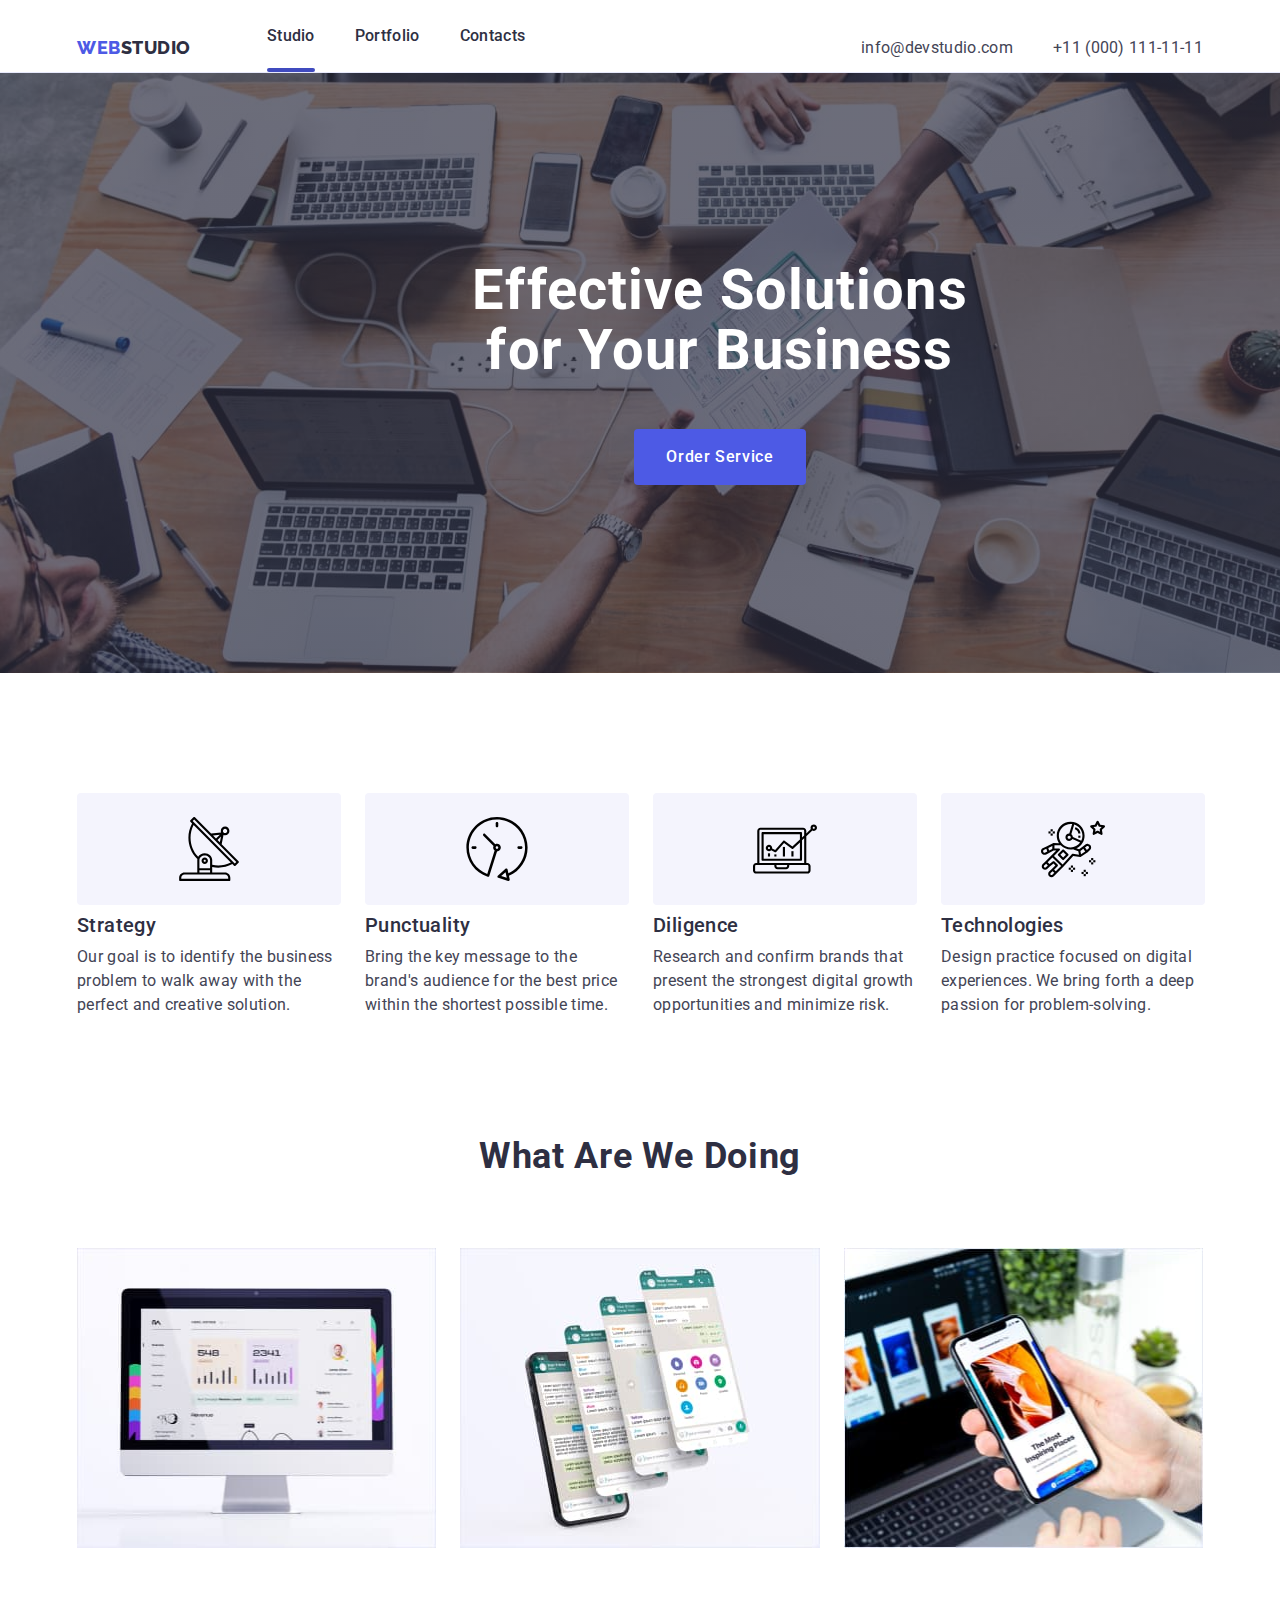
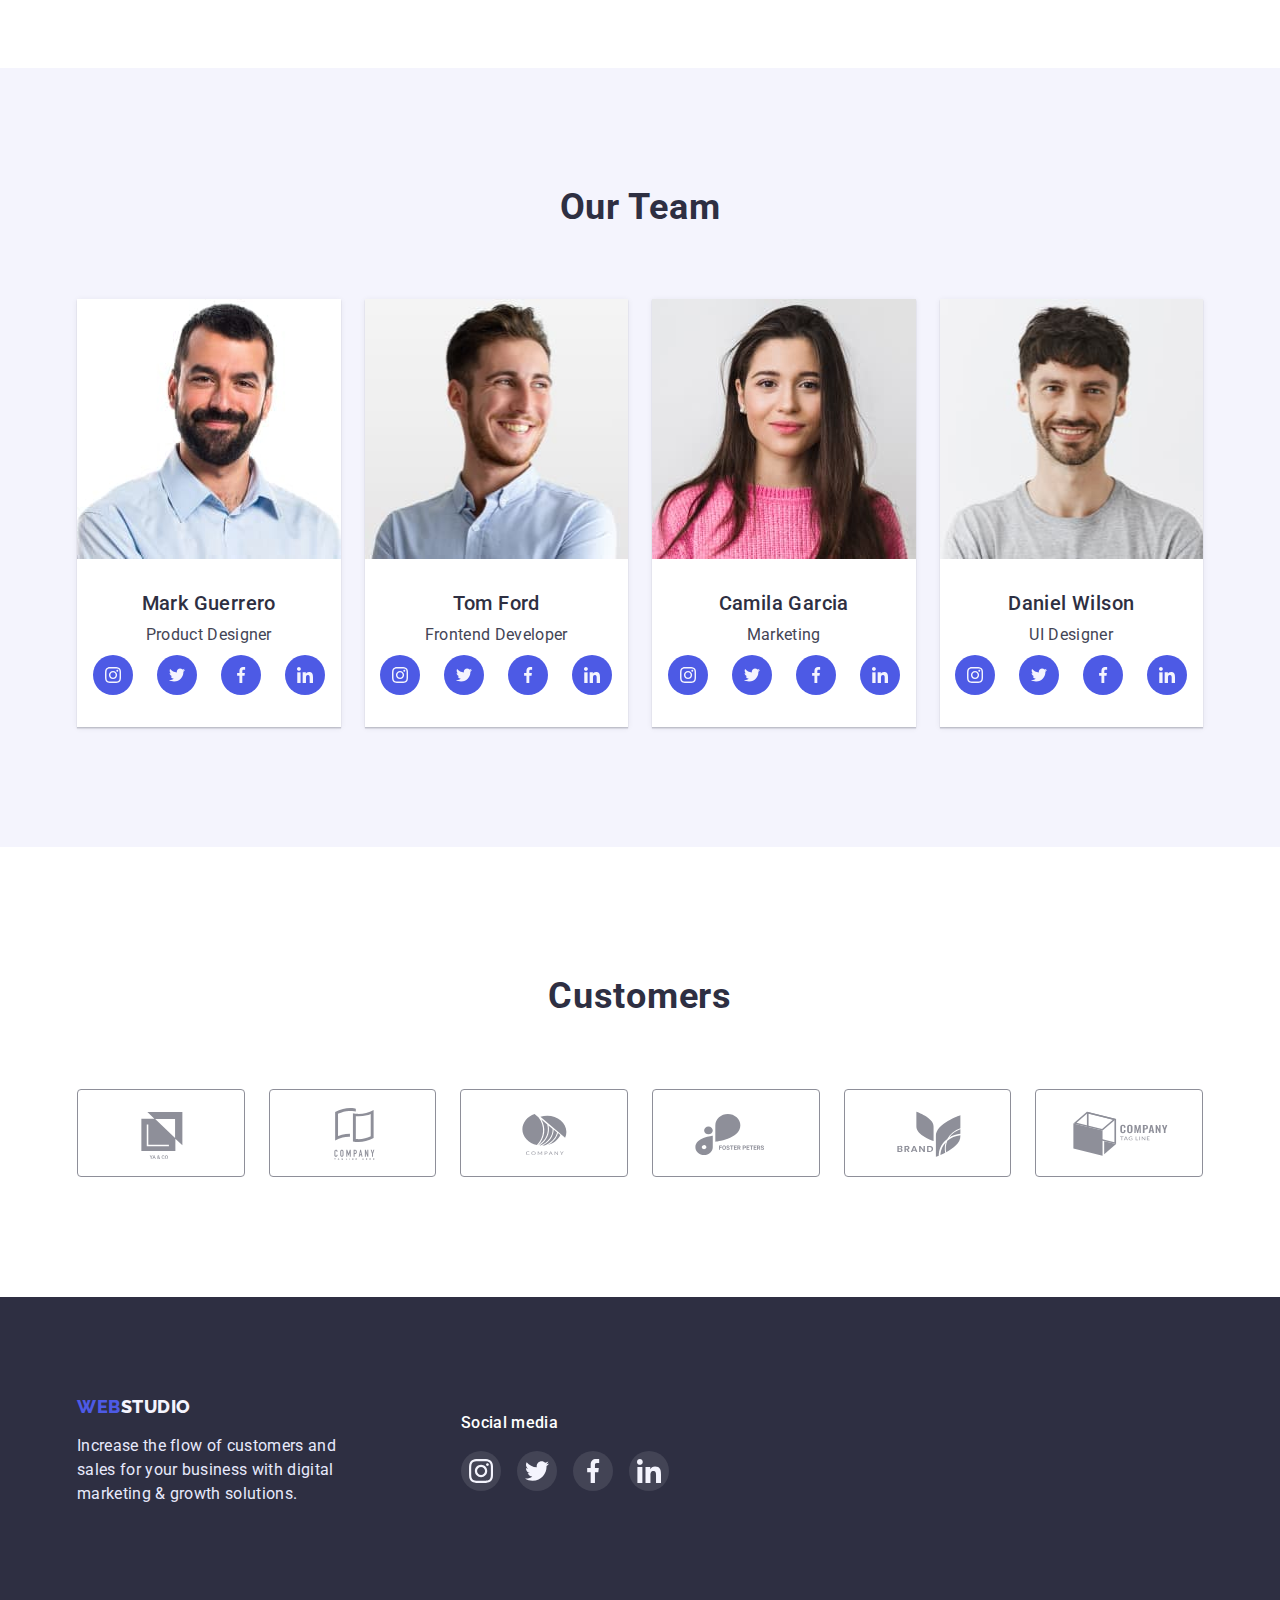
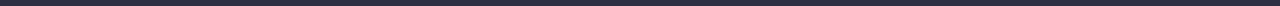
==== commit e456b85e: "2" ====
--- a/index.html
+++ b/index.html
@@ -25,7 +25,7 @@
   
           <ul class="list menu">
             <li class="menu-item">
-              <a href="./index.html" class="link menu-link">Studio</a>
+              <a href="./index.html" class="link menu-link menu-link-active">Studio</a>
             </li>
             <li class="menu-item">
               <a href="./portfolio.html" class="link menu-link">Portfolio</a>
--- a/css/styles.css
+++ b/css/styles.css
@@ -107,15 +107,33 @@
 }
 
 .menu-link {
+  display: block;
+  position: relative;
   color: var(--primary-text);
   font-weight: 500;
   font-size: 16px;
   line-height: 1.5;
   letter-spacing: 0.02em;
+  padding-bottom: 24px;
   transition: color 250ms cubic-bezier(0.4, 0, 0.2, 1);
 }
+.menu-link-active::after {
+  display: bloc;
+  content: '';
+  position: absolute;
+  width: 100%;
+  height: 4px;
+  background-color: var(--hover-ocean);
+  border-radius: 2px;
+  left: 0;
+  bottom: 0;
+}
+/* .menu-link:hover:after {
+  display: block;
+} */
 .menu-item:not(:last-child) {
   margin-right: 40px;
+  /* position: relative; */
 }
 .menu-link:hover,
 .menu-link:focus {
@@ -153,9 +171,10 @@
 }
 .page-header {
   padding-top: 24px;
-  padding-bottom: 24px;
+  /* padding-bottom: 24px; */
   border-bottom: 1px solid var(--cornflower-accent-color);
 }
+
 /* ===========main============== */
 /* ========hero============= */
 .hero {
